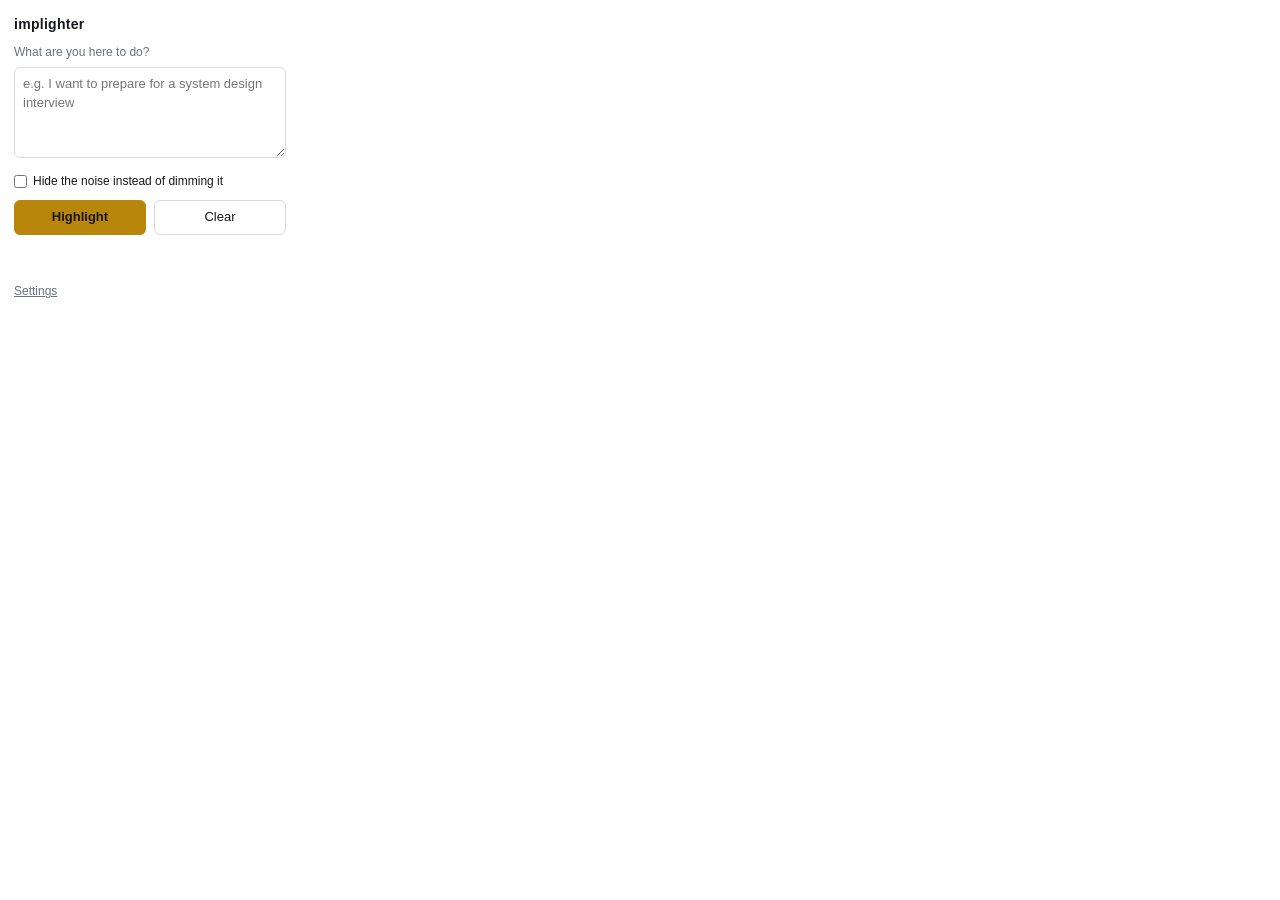
==== src/entrypoints/popup.html @ 441af568 "refactor: extract shared layer for vertical slice architecture Moves everything more than one featur" ====
<!doctype html>
<html lang="en">
  <head>
    <meta charset="utf-8" />
    <title>implighter</title>
    <link rel="stylesheet" href="popup.css" />
  </head>
  <body>
    <h1>implighter</h1>
    <label for="goal">What are you here to do?</label>
    <textarea
      id="goal"
      rows="4"
      placeholder="e.g. I want to prepare for a system design interview"
    ></textarea>

    <label class="check">
      <input id="collapse" type="checkbox" />
      Hide the noise instead of dimming it
    </label>

    <div class="row">
      <button id="run" class="primary">Highlight</button>
      <button id="clear">Clear</button>
    </div>

    <p id="status" class="status" role="status"></p>
    <a id="options" href="#">Settings</a>

    <script src="popup.js"></script>
  </body>
</html>
---- src/entrypoints/popup.css ----
:root {
  color-scheme: light dark;
  --bg: #ffffff;
  --fg: #16181d;
  --muted: #6b7280;
  --border: #d8dbe2;
  --accent: #b8860b;
}

@media (prefers-color-scheme: dark) {
  :root {
    --bg: #16181d;
    --fg: #e8eaee;
    --muted: #9aa1ad;
    --border: #33373f;
    --accent: #e2b23c;
  }
}

* { box-sizing: border-box; }

body {
  width: 300px;
  margin: 0;
  padding: 14px;
  background: var(--bg);
  color: var(--fg);
  font: 13px/1.45 -apple-system, BlinkMacSystemFont, "Segoe UI", sans-serif;
}

h1 {
  margin: 0 0 10px;
  font-size: 14px;
  letter-spacing: 0.02em;
}

label {
  display: block;
  margin-bottom: 5px;
  color: var(--muted);
  font-size: 12px;
}

textarea {
  width: 100%;
  padding: 7px 8px;
  border: 1px solid var(--border);
  border-radius: 6px;
  background: transparent;
  color: inherit;
  font: inherit;
  resize: vertical;
}

.check {
  display: flex;
  align-items: center;
  gap: 6px;
  margin-top: 9px;
  color: var(--fg);
  cursor: pointer;
}

.check input { margin: 0; }

.row {
  display: flex;
  gap: 8px;
  margin-top: 10px;
}

button {
  flex: 1;
  padding: 7px 10px;
  border: 1px solid var(--border);
  border-radius: 6px;
  background: transparent;
  color: inherit;
  font: inherit;
  cursor: pointer;
}

button.primary {
  border-color: var(--accent);
  background: var(--accent);
  color: #1a1608;
  font-weight: 600;
}

button:disabled {
  opacity: 0.55;
  cursor: default;
}

.status {
  min-height: 2.6em;
  margin: 10px 0 6px;
  color: var(--muted);
  font-size: 12px;
  white-space: pre-wrap;
}

.status.error { color: #d14343; }

a {
  color: var(--muted);
  font-size: 12px;
}
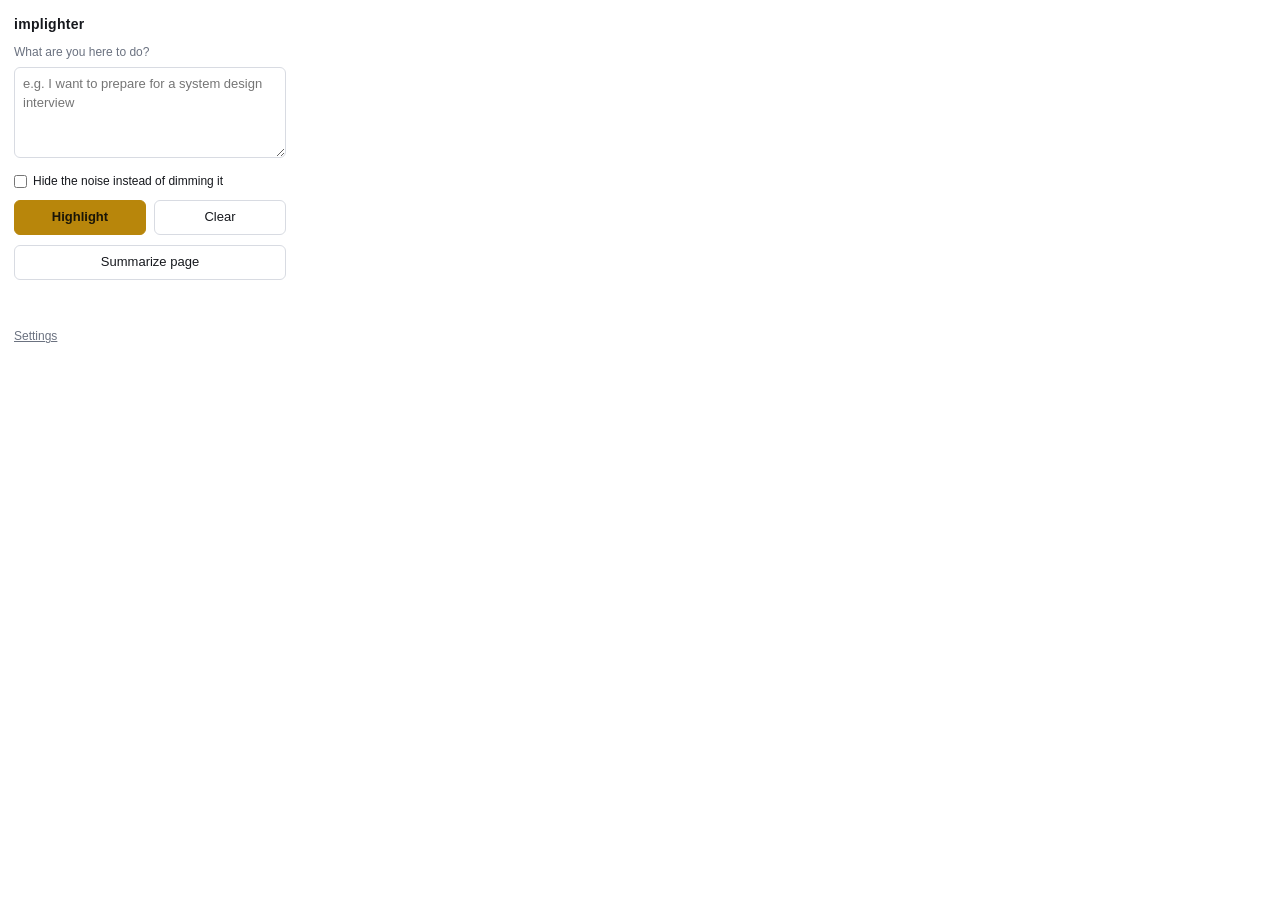
==== commit 287bd14f: "refactor: add entry points and wire slices through the manifest Entry points compose features; featu" ====
--- a/src/entrypoints/popup.html
+++ b/src/entrypoints/popup.html
@@ -24,9 +24,13 @@
       <button id="clear">Clear</button>
     </div>
 
+    <div class="row">
+      <button id="summarize">Summarize page</button>
+    </div>
+
     <p id="status" class="status" role="status"></p>
     <a id="options" href="#">Settings</a>
 
-    <script src="popup.js"></script>
+    <script type="module" src="popup.js"></script>
   </body>
 </html>
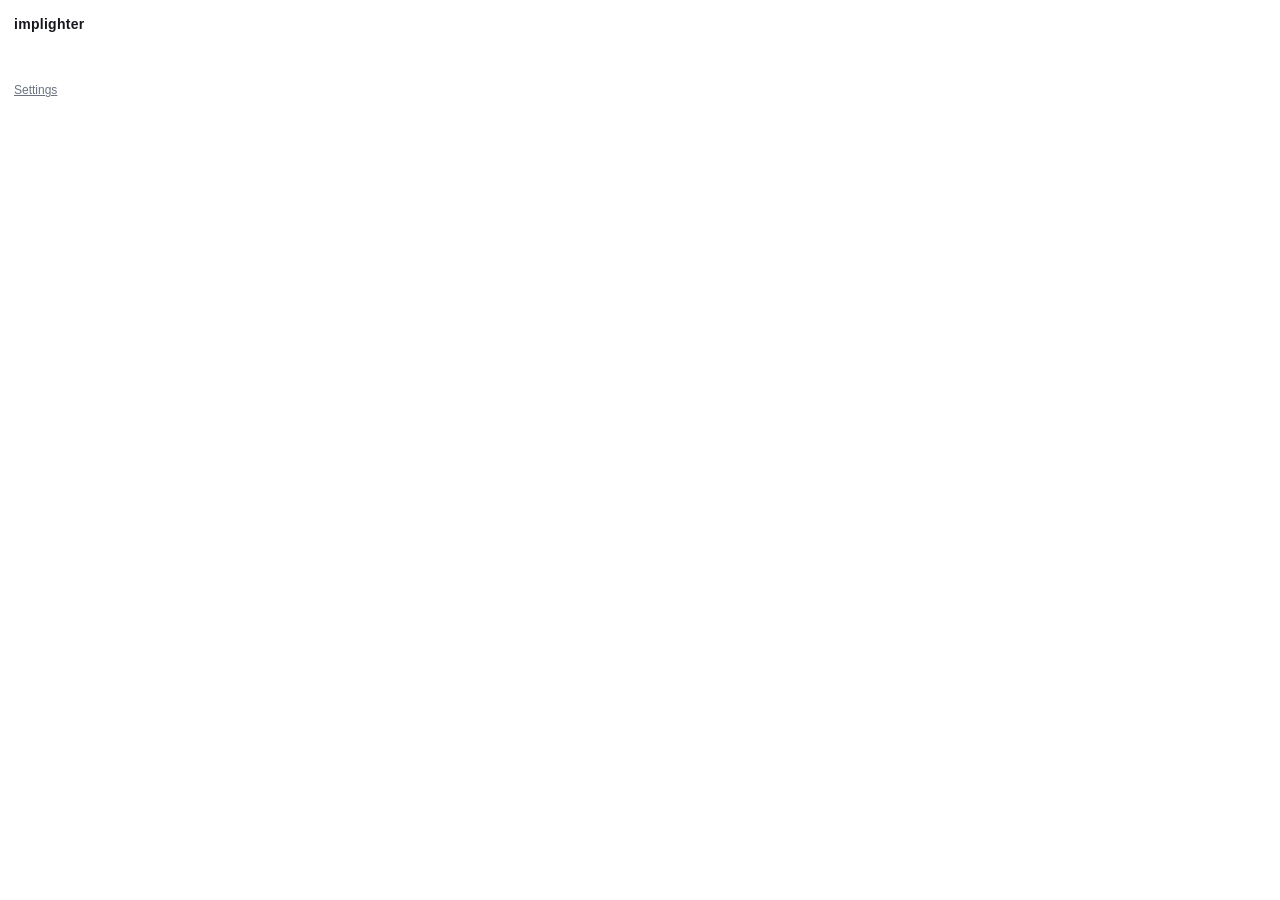
==== commit 6f75056f: "fix: separate the two features in the popup The goal box sat above both buttons, so it read as thoug" ====
--- a/src/entrypoints/popup.html
+++ b/src/entrypoints/popup.html
@@ -7,25 +7,61 @@
   </head>
   <body>
     <h1>implighter</h1>
-    <label for="goal">What are you here to do?</label>
-    <textarea
-      id="goal"
-      rows="4"
-      placeholder="e.g. I want to prepare for a system design interview"
-    ></textarea>
 
-    <label class="check">
-      <input id="collapse" type="checkbox" />
-      Hide the noise instead of dimming it
-    </label>
-
-    <div class="row">
-      <button id="run" class="primary">Highlight</button>
-      <button id="clear">Clear</button>
+    <!-- Shown only when no API key is configured. A new user's first click would
+         otherwise be a button that fails with a message about a provider they
+         have not heard of yet. -->
+    <div id="setup" class="setup" hidden>
+      <strong>One-time setup</strong>
+      <p>Pick a provider and paste an API key, then come back.</p>
+      <button id="setupOpen" class="primary">Open settings</button>
     </div>
 
-    <div class="row">
-      <button id="summarize">Summarize page</button>
+    <div id="main" hidden>
+      <!-- Two features, two panels. Each owns the field that drives it — the goal
+           box used to sit above both buttons, which read as though it fed the
+           summary too. -->
+      <div class="tabs" role="tablist">
+        <button id="tabHighlight" class="tab active" role="tab" aria-selected="true">Highlight</button>
+        <button id="tabSummarize" class="tab" role="tab" aria-selected="false">Summarize</button>
+      </div>
+
+      <section id="panelHighlight" role="tabpanel">
+        <label for="goal">What are you here to do?</label>
+        <textarea
+          id="goal"
+          rows="3"
+          placeholder="e.g. prepare for a system design interview, quick and practical"
+        ></textarea>
+        <p class="hint">Everything that doesn't serve this gets dimmed or hidden.</p>
+
+        <label class="check">
+          <input id="collapse" type="checkbox" />
+          Hide the noise instead of dimming it
+        </label>
+
+        <div class="row">
+          <button id="run" class="primary">Highlight</button>
+          <button id="clear">Clear</button>
+        </div>
+      </section>
+
+      <section id="panelSummarize" role="tabpanel" hidden>
+        <label for="focus">Anything to focus on? <span class="muted">(optional)</span></label>
+        <textarea
+          id="focus"
+          rows="2"
+          placeholder="e.g. just the trade-offs and numbers"
+        ></textarea>
+        <p class="hint">
+          Reads the whole page and streams key points into a panel you can copy.
+          Leave blank for a general summary.
+        </p>
+
+        <div class="row">
+          <button id="summarize" class="primary">Summarize page</button>
+        </div>
+      </section>
     </div>
 
     <p id="status" class="status" role="status"></p>
--- a/src/entrypoints/popup.css
+++ b/src/entrypoints/popup.css
@@ -52,11 +52,56 @@
   resize: vertical;
 }
 
+.tabs {
+  display: flex;
+  gap: 2px;
+  margin-bottom: 12px;
+  padding: 2px;
+  border: 1px solid var(--border);
+  border-radius: 7px;
+}
+
+.tab {
+  flex: 1;
+  padding: 6px 8px;
+  border: 0;
+  border-radius: 5px;
+  background: transparent;
+  color: var(--muted);
+  font: inherit;
+  cursor: pointer;
+}
+
+.tab.active {
+  background: var(--border);
+  color: var(--fg);
+  font-weight: 600;
+}
+
+.hint {
+  margin: 5px 0 0;
+  color: var(--muted);
+  font-size: 11px;
+  line-height: 1.4;
+}
+
+.muted { color: var(--muted); font-weight: 400; }
+
+.setup {
+  padding: 12px;
+  border: 1px solid var(--border);
+  border-radius: 7px;
+}
+
+.setup strong { font-size: 13px; }
+.setup p { margin: 5px 0 10px; color: var(--muted); font-size: 12px; }
+.setup button { width: 100%; }
+
 .check {
   display: flex;
   align-items: center;
   gap: 6px;
-  margin-top: 9px;
+  margin-top: 11px;
   color: var(--fg);
   cursor: pointer;
 }
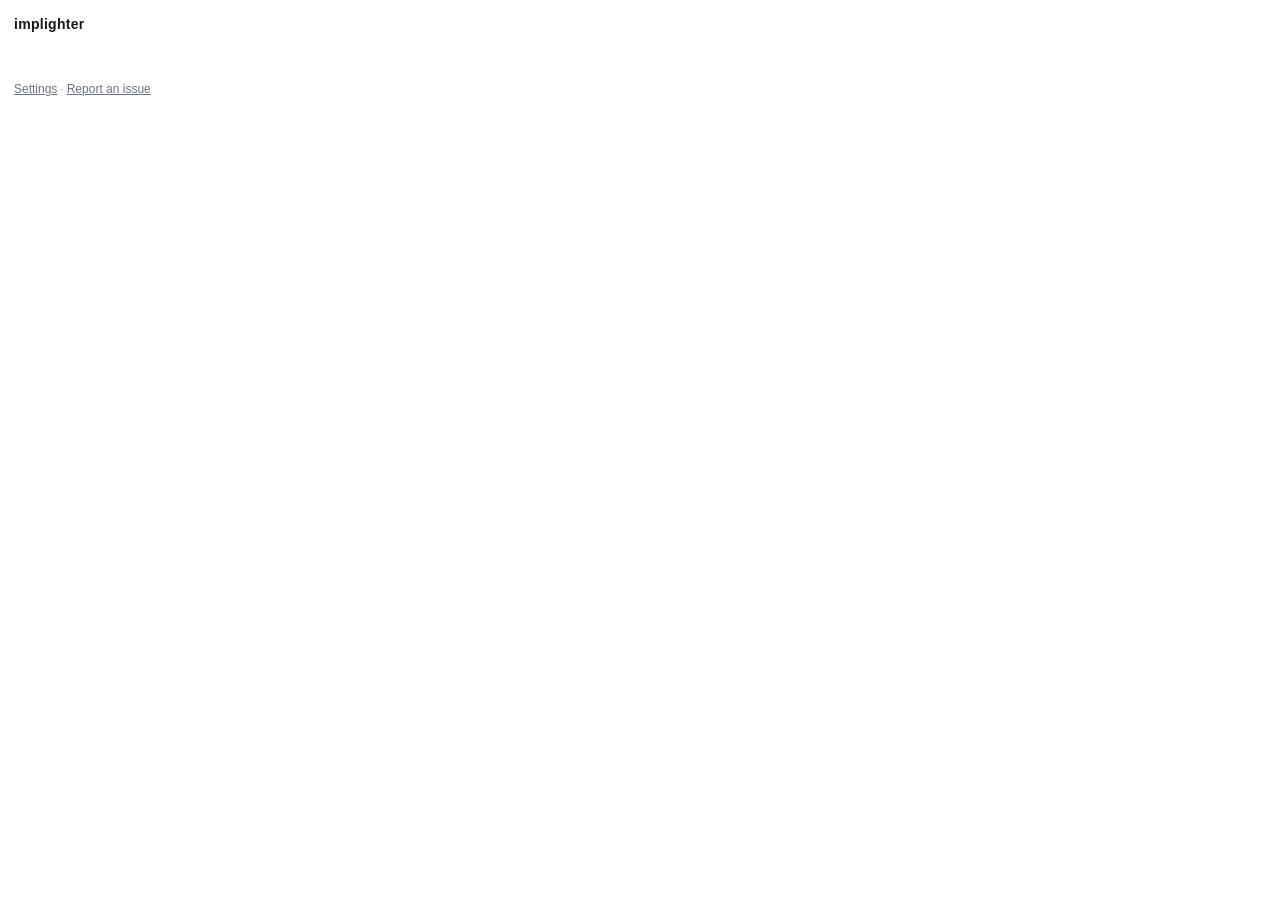
==== commit 8289b2ee: "feat: add attribution in settings and an issue link in the popup Settings gets the about footer — au" ====
--- a/src/entrypoints/popup.html
+++ b/src/entrypoints/popup.html
@@ -65,7 +65,17 @@
     </div>
 
     <p id="status" class="status" role="status"></p>
-    <a id="options" href="#">Settings</a>
+
+    <!-- GitHub earns a place here because it is where you report that scoring went
+         wrong. Anything purely decorative stays in Settings — this is the surface
+         you pass through every time you use the extension. -->
+    <footer class="links">
+      <a id="options" href="#">Settings</a>
+      <span class="sep">·</span>
+      <a href="https://github.com/MojtabaTajik/Implighter/issues" target="_blank" rel="noreferrer noopener">
+        Report an issue
+      </a>
+    </footer>
 
     <script type="module" src="popup.js"></script>
   </body>
--- a/src/entrypoints/popup.css
+++ b/src/entrypoints/popup.css
@@ -151,3 +151,13 @@
   color: var(--muted);
   font-size: 12px;
 }
+
+.links {
+  display: flex;
+  align-items: center;
+  gap: 3px;
+  font-size: 12px;
+}
+
+.links a:hover { color: var(--accent); }
+.links .sep { color: var(--muted); opacity: .5; }
